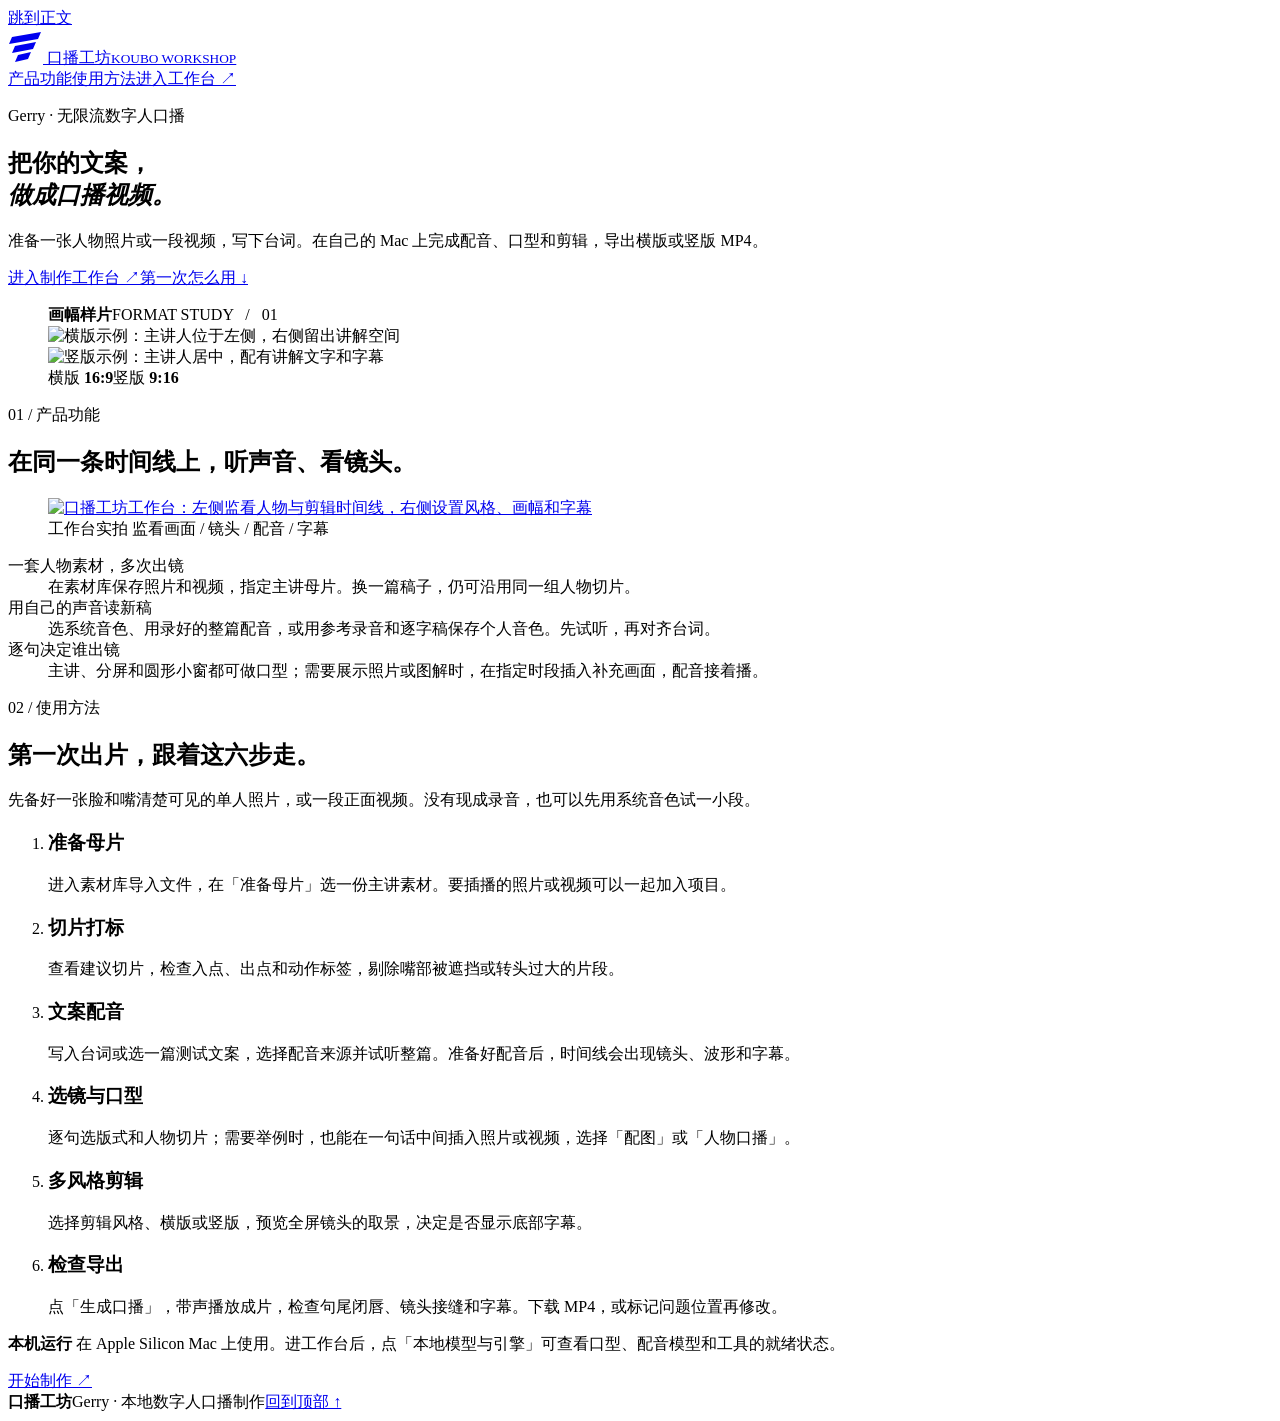
==== studio/static/home.html @ 2d1a5be8 "feat: 更新首页和工作台界面，添加 CSS 样式和图标，优化用户体验" ====
<!doctype html>
<html lang="zh-CN">
<head>
  <meta charset="utf-8">
  <meta name="viewport" content="width=device-width, initial-scale=1">
  <meta name="theme-color" content="#15221c">
  <meta name="description" content="口播工坊是 Gerry 的本地数字人口播工作台。导入人物照片或视频，用系统音色、个人音色或录音配音，逐句选镜并导出横竖版 MP4。">
  <title>口播工坊 · 本地数字人口播制作</title>
  <link rel="icon" type="image/svg+xml" href="/static/mark.svg">
  <link rel="stylesheet" href="/static/home.css">
</head>
<body>
  <a class="skip" href="#main">跳到正文</a>
  <header class="mast">
    <div class="wrap bar">
      <a class="brand" href="/" aria-label="口播工坊首页">
        <svg aria-hidden="true" width="35" height="34" viewBox="0 0 35 34" fill="currentColor"><path d="m4 8 29-5-3 7L1 15zm3 9 21-4-3 7-21 4zm3 9 13-3-3 7-13 3z"/></svg>
        <span>口播工坊<small>KOUBO WORKSHOP</small></span>
      </a>
      <nav aria-label="首页导航"><a href="#features">产品功能</a><a href="#guide">使用方法</a><a class="nav-cta" href="/studio">进入工作台 <span aria-hidden="true">↗</span></a></nav>
    </div>
  </header>
  <main id="main">
    <section class="cover" aria-labelledby="hero-title">
      <div class="wrap hero">
        <div class="intro">
          <p class="credit"><span aria-hidden="true"></span> Gerry · 无限流数字人口播</p>
          <h1 id="hero-title">把你的文案，<br><em>做成口播视频。</em></h1>
          <p class="lead">准备一张人物照片或一段视频，写下台词。在自己的 Mac 上完成配音、口型和剪辑，导出横版或竖版 MP4。</p>
          <div class="actions"><a class="btn" href="/studio">进入制作工作台 <span aria-hidden="true">↗</span></a><a class="text-link" href="#guide">第一次怎么用 <span aria-hidden="true">↓</span></a></div>
        </div>
        <figure class="formats">
          <div class="figure-label"><b>画幅样片</b><span>FORMAT STUDY &nbsp; / &nbsp; 01</span></div>
          <div class="frames">
            <div class="wide"><img src="/static/showcase/landscape.webp" width="1280" height="720" alt="横版示例：主讲人位于左侧，右侧留出讲解空间"></div>
            <div class="tall"><img src="/static/showcase/portrait.webp" width="324" height="576" alt="竖版示例：主讲人居中，配有讲解文字和字幕"></div>
          </div>
          <figcaption><span>横版 <b>16:9</b></span><span>竖版 <b>9:16</b></span></figcaption>
        </figure>
      </div>
    </section>
    <section id="features" class="wrap section" aria-labelledby="features-title">
      <p class="eyebrow"><span>01</span> / 产品功能</p>
      <h2 id="features-title">在同一条时间线上，听声音、看镜头。</h2>
      <div class="feature-grid">
        <figure class="desk-shot">
          <a href="/static/showcase/workbench.webp" aria-label="查看工作台实拍大图"><img src="/static/showcase/workbench.webp" width="1440" height="980" loading="lazy" alt="口播工坊工作台：左侧监看人物与剪辑时间线，右侧设置风格、画幅和字幕"></a>
          <figcaption>工作台实拍 <span>监看画面 / 镜头 / 配音 / 字幕</span></figcaption>
        </figure>
        <dl class="features">
          <div><dt>一套人物素材，多次出镜</dt><dd>在素材库保存照片和视频，指定主讲母片。换一篇稿子，仍可沿用同一组人物切片。</dd></div>
          <div><dt>用自己的声音读新稿</dt><dd>选系统音色、用录好的整篇配音，或用参考录音和逐字稿保存个人音色。先试听，再对齐台词。</dd></div>
          <div><dt>逐句决定谁出镜</dt><dd>主讲、分屏和圆形小窗都可做口型；需要展示照片或图解时，在指定时段插入补充画面，配音接着播。</dd></div>
        </dl>
      </div>
    </section>
    <section id="guide" class="guide" aria-labelledby="guide-title">
      <div class="wrap section">
        <p class="eyebrow"><span>02</span> / 使用方法</p>
        <h2 id="guide-title">第一次出片，跟着这六步走。</h2>
        <p class="guide-intro">先备好一张脸和嘴清楚可见的单人照片，或一段正面视频。没有现成录音，也可以先用系统音色试一小段。</p>
        <ol class="steps">
          <li><h3>准备母片</h3><p>进入素材库导入文件，在「准备母片」选一份主讲素材。要插播的照片或视频可以一起加入项目。</p></li>
          <li><h3>切片打标</h3><p>查看建议切片，检查入点、出点和动作标签，剔除嘴部被遮挡或转头过大的片段。</p></li>
          <li><h3>文案配音</h3><p>写入台词或选一篇测试文案，选择配音来源并试听整篇。准备好配音后，时间线会出现镜头、波形和字幕。</p></li>
          <li><h3>选镜与口型</h3><p>逐句选版式和人物切片；需要举例时，也能在一句话中间插入照片或视频，选择「配图」或「人物口播」。</p></li>
          <li><h3>多风格剪辑</h3><p>选择剪辑风格、横版或竖版，预览全屏镜头的取景，决定是否显示底部字幕。</p></li>
          <li><h3>检查导出</h3><p>点「生成口播」，带声播放成片，检查句尾闭唇、镜头接缝和字幕。下载 MP4，或标记问题位置再修改。</p></li>
        </ol>
        <p class="local-note"><b>本机运行</b> 在 Apple Silicon Mac 上使用。进工作台后，点「本地模型与引擎」可查看口型、配音模型和工具的就绪状态。</p>
        <a class="btn start" href="/studio">开始制作 <span aria-hidden="true">↗</span></a>
      </div>
    </section>
  </main>
  <footer><div class="wrap"><b>口播工坊</b><span>Gerry · 本地数字人口播制作</span><a href="#main">回到顶部 ↑</a></div></footer>
</body>
</html>
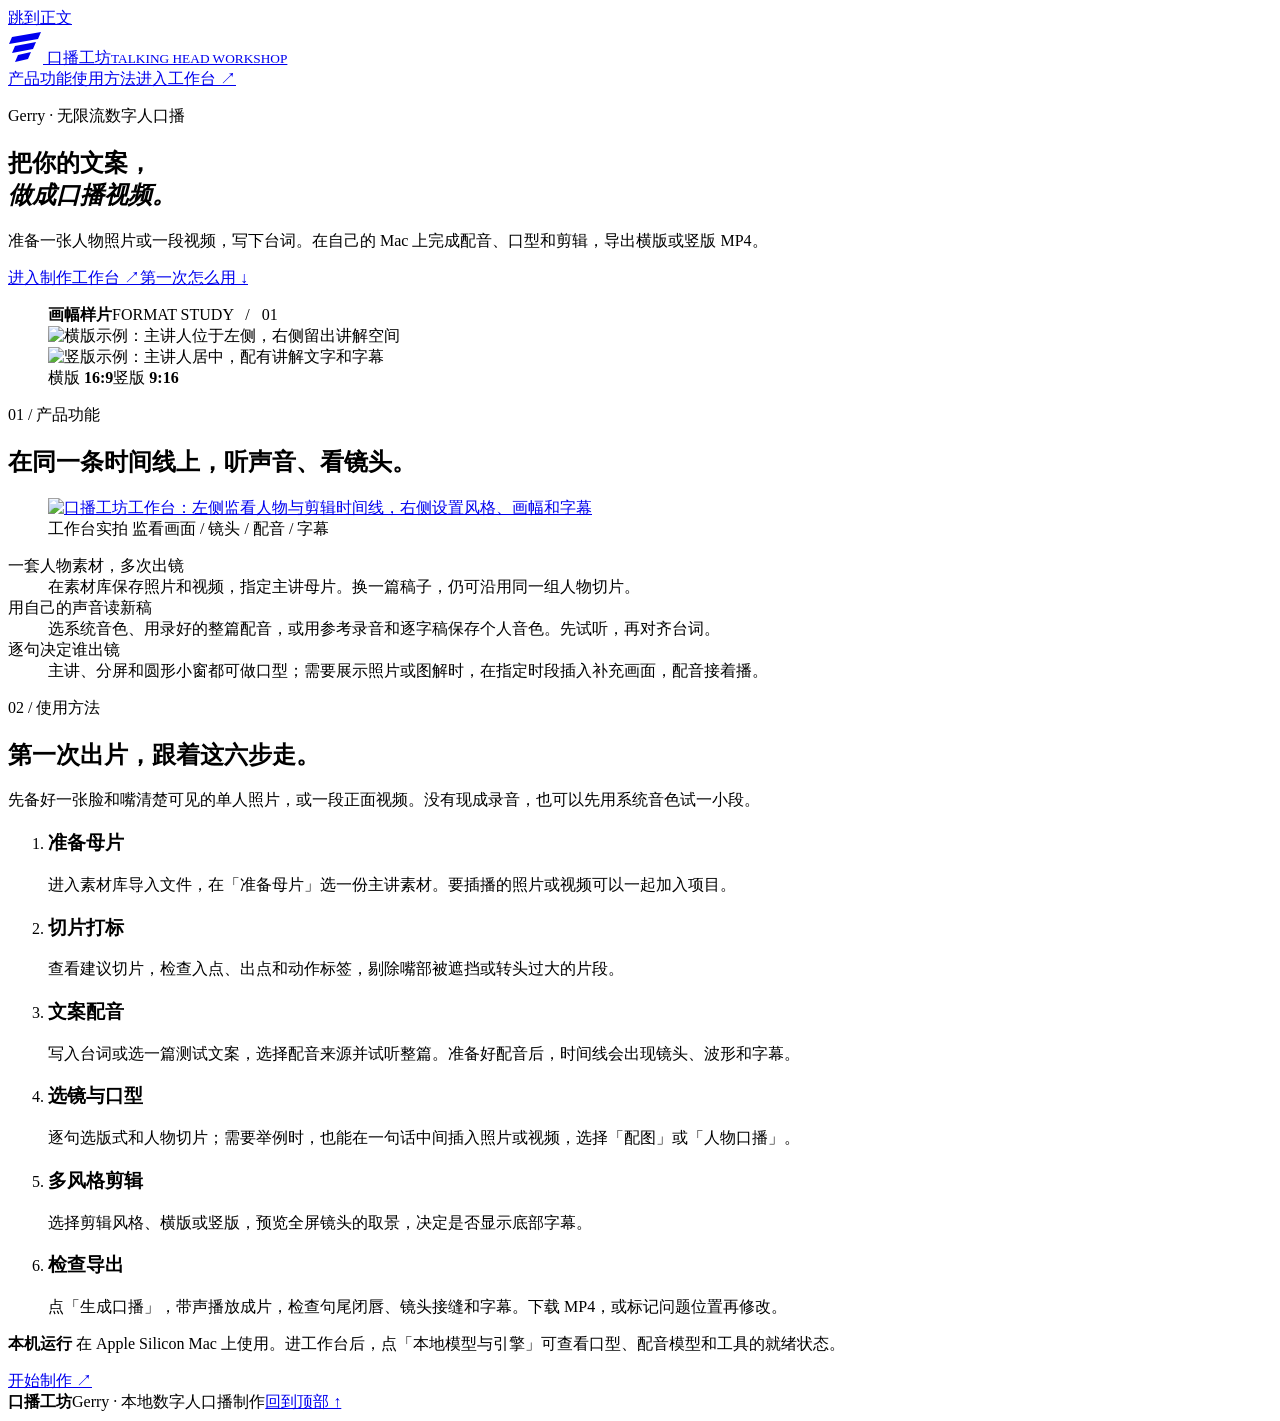
==== commit d57239d8: "统一口播工坊的 Talking Head Workshop 品牌和安装入口" ====
--- a/studio/static/home.html
+++ b/studio/static/home.html
@@ -15,7 +15,7 @@
     <div class="wrap bar">
       <a class="brand" href="/" aria-label="口播工坊首页">
         <svg aria-hidden="true" width="35" height="34" viewBox="0 0 35 34" fill="currentColor"><path d="m4 8 29-5-3 7L1 15zm3 9 21-4-3 7-21 4zm3 9 13-3-3 7-13 3z"/></svg>
-        <span>口播工坊<small>KOUBO WORKSHOP</small></span>
+        <span>口播工坊<small>TALKING HEAD WORKSHOP</small></span>
       </a>
       <nav aria-label="首页导航"><a href="#features">产品功能</a><a href="#guide">使用方法</a><a class="nav-cta" href="/studio">进入工作台 <span aria-hidden="true">↗</span></a></nav>
     </div>
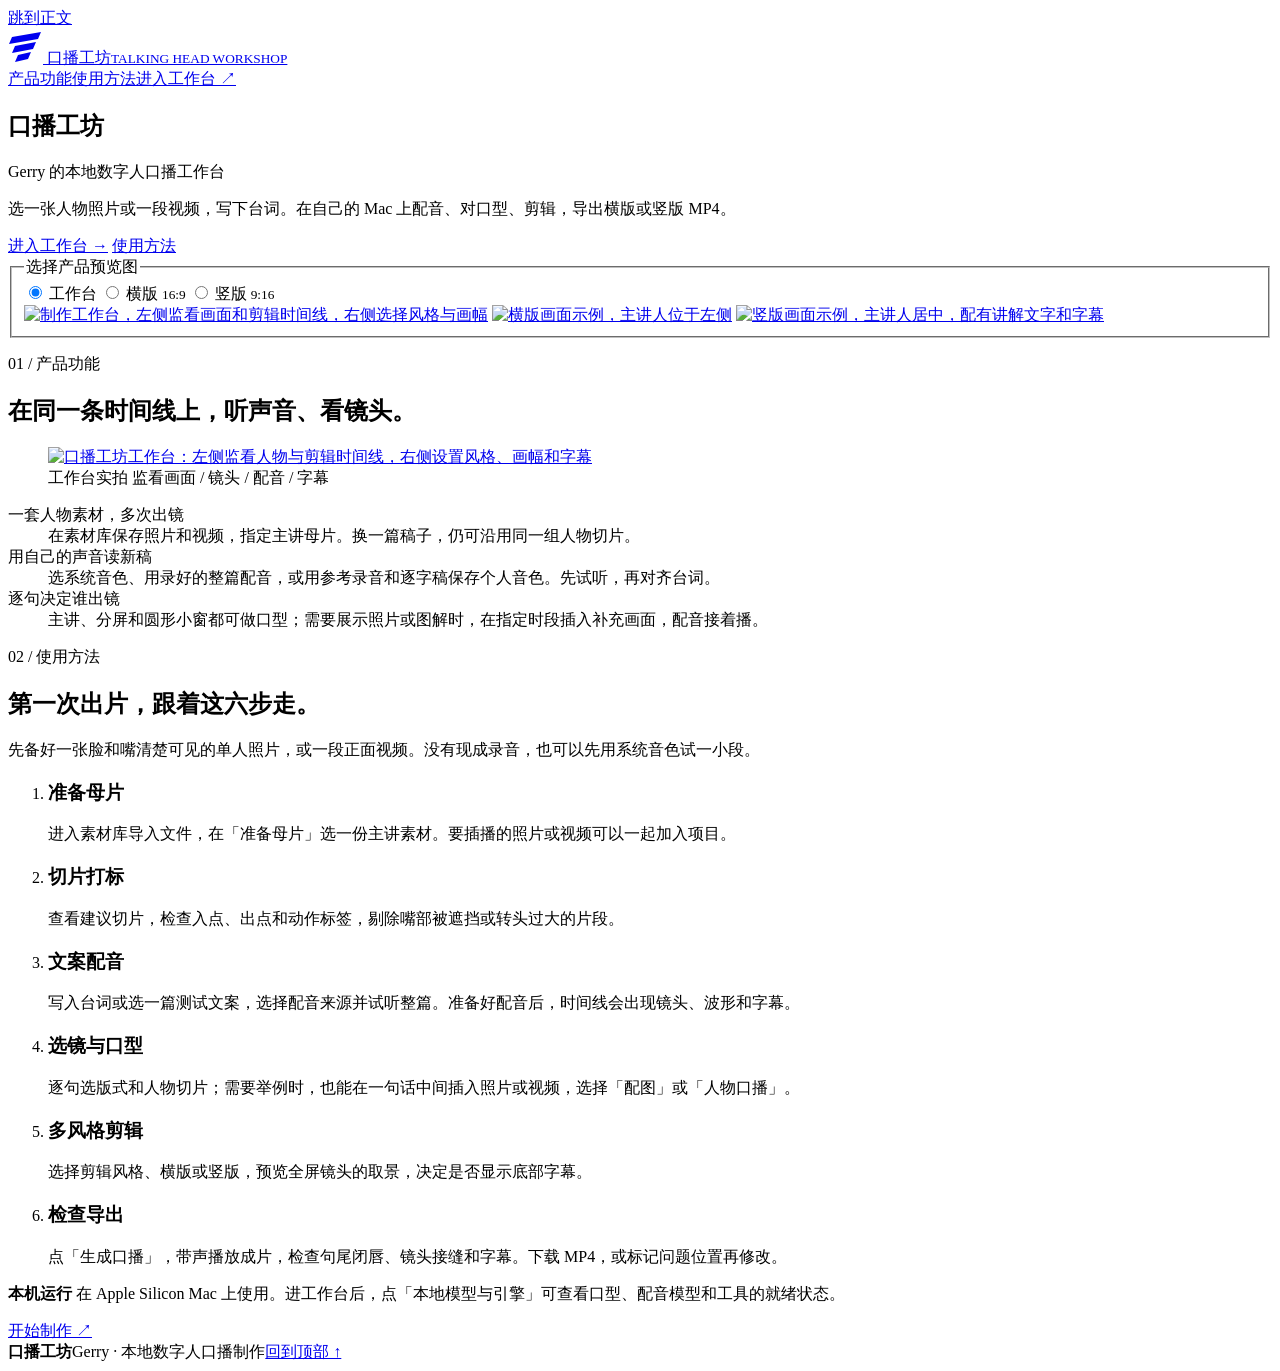
==== commit 60a4f1f0: "feat: 更新首页样式和内容，调整主题颜色，优化产品预览图展示" ====
--- a/studio/static/home.html
+++ b/studio/static/home.html
@@ -3,7 +3,7 @@
 <head>
   <meta charset="utf-8">
   <meta name="viewport" content="width=device-width, initial-scale=1">
-  <meta name="theme-color" content="#15221c">
+  <meta name="theme-color" content="#f8f5ec">
   <meta name="description" content="口播工坊是 Gerry 的本地数字人口播工作台。导入人物照片或视频，用系统音色、个人音色或录音配音，逐句选镜并导出横竖版 MP4。">
   <title>口播工坊 · 本地数字人口播制作</title>
   <link rel="icon" type="image/svg+xml" href="/static/mark.svg">
@@ -24,19 +24,28 @@
     <section class="cover" aria-labelledby="hero-title">
       <div class="wrap hero">
         <div class="intro">
-          <p class="credit"><span aria-hidden="true"></span> Gerry · 无限流数字人口播</p>
-          <h1 id="hero-title">把你的文案，<br><em>做成口播视频。</em></h1>
-          <p class="lead">准备一张人物照片或一段视频，写下台词。在自己的 Mac 上完成配音、口型和剪辑，导出横版或竖版 MP4。</p>
-          <div class="actions"><a class="btn" href="/studio">进入制作工作台 <span aria-hidden="true">↗</span></a><a class="text-link" href="#guide">第一次怎么用 <span aria-hidden="true">↓</span></a></div>
+          <h1 id="hero-title">口播工坊</h1>
+          <p class="credit"><span lang="en">Gerry</span> 的本地数字人口播工作台</p>
+          <p class="lead">选一张人物照片或一段视频，写下台词。在自己的 Mac 上配音、对口型、剪辑，导出横版或竖版 MP4。</p>
+          <div class="actions">
+            <a class="btn" href="/studio">进入工作台 <span aria-hidden="true">→</span></a>
+            <a class="text-link" href="#guide">使用方法</a>
+          </div>
         </div>
-        <figure class="formats">
-          <div class="figure-label"><b>画幅样片</b><span>FORMAT STUDY &nbsp; / &nbsp; 01</span></div>
-          <div class="frames">
-            <div class="wide"><img src="/static/showcase/landscape.webp" width="1280" height="720" alt="横版示例：主讲人位于左侧，右侧留出讲解空间"></div>
-            <div class="tall"><img src="/static/showcase/portrait.webp" width="324" height="576" alt="竖版示例：主讲人居中，配有讲解文字和字幕"></div>
+        <fieldset class="showcase">
+          <legend class="sr-only">选择产品预览图</legend>
+          <input class="sr-only" type="radio" name="preview" id="view-desk" checked>
+          <label for="view-desk">工作台</label>
+          <input class="sr-only" type="radio" name="preview" id="view-wide">
+          <label for="view-wide">横版 <small>16:9</small></label>
+          <input class="sr-only" type="radio" name="preview" id="view-tall">
+          <label for="view-tall">竖版 <small>9:16</small></label>
+          <div class="plates">
+            <a class="plate desk" href="/static/showcase/workbench.webp" aria-label="查看完整工作台截图"><img src="/static/showcase/workbench.webp" width="1440" height="980" fetchpriority="high" alt="制作工作台，左侧监看画面和剪辑时间线，右侧选择风格与画幅"></a>
+            <a class="plate wide" href="/static/showcase/landscape.webp" aria-label="查看完整横版画面"><img src="/static/showcase/landscape.webp" width="1280" height="720" alt="横版画面示例，主讲人位于左侧"></a>
+            <a class="plate tall" href="/static/showcase/portrait.webp" aria-label="查看完整竖版画面"><img src="/static/showcase/portrait.webp" width="324" height="576" alt="竖版画面示例，主讲人居中，配有讲解文字和字幕"></a>
           </div>
-          <figcaption><span>横版 <b>16:9</b></span><span>竖版 <b>9:16</b></span></figcaption>
-        </figure>
+        </fieldset>
       </div>
     </section>
     <section id="features" class="wrap section" aria-labelledby="features-title">
